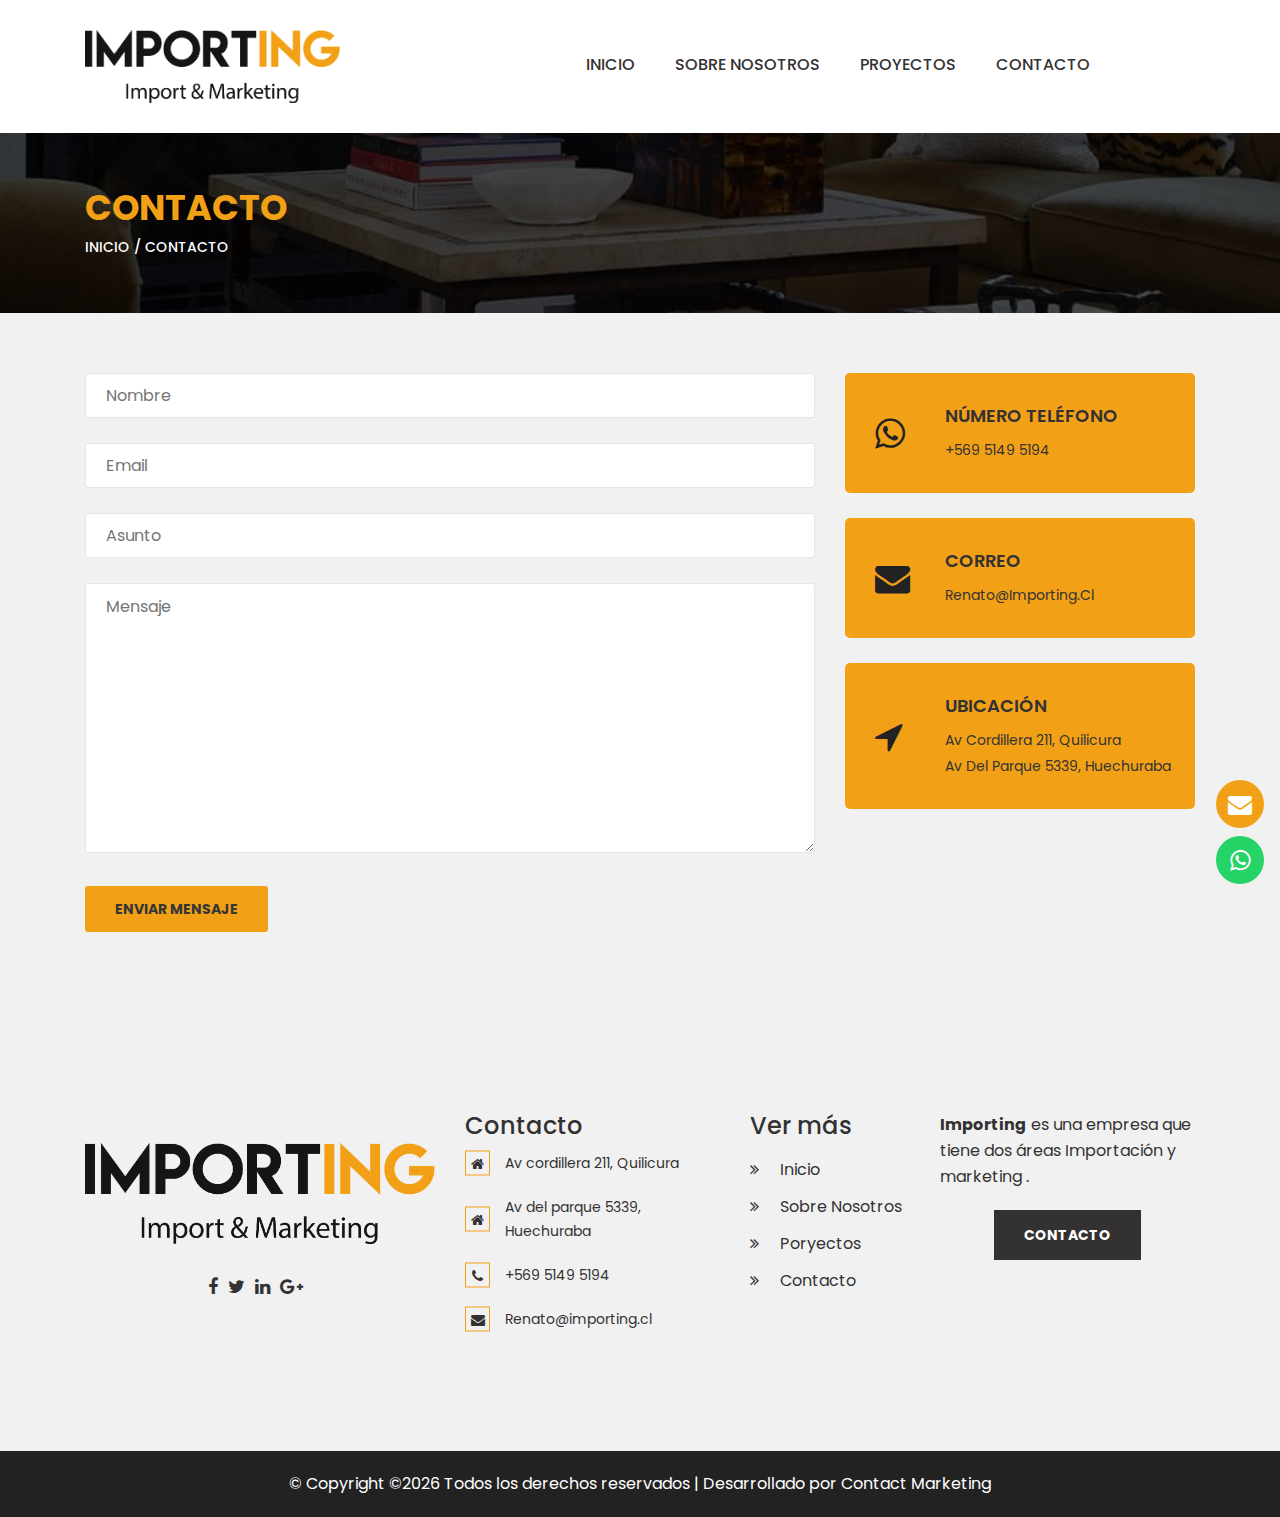
==== contacto.html @ aabc8b99 "Initial commit" ====
<!doctype html>
<html class="no-js" lang="">

<head>
    <meta charset="utf-8">
    <meta http-equiv="x-ua-compatible" content="ie=edge">
    <title>Importing - Import & Marketing</title>
    <meta name="description" content="">
    <meta name="viewport" content="width=device-width, initial-scale=1">
    <link rel="shortcut icon" type="image/png" href="assets/images/favicon.png">
    <!-- Place favicon.ico in the root directory -->
    <!-- all css here -->
    <!-- bootstrap v3.3.7 css -->
    <link rel="stylesheet" href="assets/css/bootstrap.min.css">
    <!-- animate css -->
    <link rel="stylesheet" href="assets/css/animate.css">
    <!-- owl.carousel.2.0.0-beta.2.4 css -->
    <link rel="stylesheet" href="assets/css/owl.carousel.css">
    <!-- font-awesome v4.6.3 css -->
    <link rel="stylesheet" href="assets/css/font-awesome.min.css">
    <!-- flaticon.css -->
    <link rel="stylesheet" href="assets/css/flaticon.css">
    <!-- magnific-popup.css -->
    <link rel="stylesheet" href="assets/css/magnific-popup.css">
    <!-- slicknav.min.css -->
    <link rel="stylesheet" href="assets/css/slicknav.min.css">
    <!-- slicknav.min.css -->
    <link rel="stylesheet" href="assets/css/slick.css">
    <!-- style css -->
    <link rel="stylesheet" href="assets/css/styles.css">
    <!-- responsive css -->
    <link rel="stylesheet" href="assets/css/responsive.css">
    <!-- modernizr css -->
    <script src="assets/js/vendor/modernizr-2.8.3.min.js"></script>
</head>

<body>
    <!--[if lt IE 8]>
            <p class="browserupgrade">You are using an <strong>outdated</strong> browser. Please <a href="http://browsehappy.com/">upgrade your browser</a> to improve your experience.</p>
        <![endif]-->
    <!-- header-area start -->
    <header class="header-area " id="sticky-header">
        <div class="container">
            <div class="row">
                <div class="col-lg-3 col-md-9 col-sm-8 col-6">
                    <div class="logo">
                        <a href="index.html"><img src="assets/images/logo.png" alt=""></a>
                    </div>
                </div>
                <div class="col-lg-8 d-none d-lg-block">
                    <div class="mainmenu">
                        <ul id="navigation">
                            <li><a href="index.html">Inicio</a></li>
                            <li><a href="sobre-nosotros.html">Sobre Nosotros</a></li>
                            <li><a href="proyectos.html">Proyectos</a></li>
                            <li><a href="contacto.html">Contacto</a></li>
                        </ul>
                    </div>
                </div>
                <div class="col-lg-1 col-md-2 col-sm-3 col-4">
                    <div class="search-wrapper">
                        <ul>
                            
                        </ul>
                    </div>
                </div>
                <div class="col-md-1 col-sm-1 col-2 d-lg-none d-sm-block">
                    <div class="responsive-menu-wrap floatright"></div>
                </div>
            </div>
        </div>
    </header>
    <!-- header-area end -->
    
<!-- breadcumb-area start -->
<div class="breadcumb-area black-opacity bg-img-6">
    <div class="container">
        <div class="row">
            <div class="col-12">
                <div class="breadcumb-wrap">
                    <h2>Contacto</h2>
                    <ul>
                        <li><a href="index.html">Inicio</a></li>
                        <li>/</li>
                        <li>Contacto</li>
                    </ul>
                </div>
            </div>
        </div>
    </div>
</div>
<!-- breadcumb-area end -->
<!-- contact-area start -->
<div class="contact-area ptb-120">
    <div class="container">
        <div class="row">
            <div class="col-lg-8 col-12">
                <div class="contact-form">
                    <div class="cf-msg"></div>
                    <form action="mail.php" method="post" id="cf">
                        <div class="row">
                            <div class="col-md-12 col-12">
                                <input type="text" placeholder="Nombre" id="fname" name="fname">
                            </div>
                            <div class="col-md-12 col-12">
                                <input type="text" placeholder="Email" id="email" name="email">
                            </div>
                            <div class="col-12">
                                <input type="text" placeholder="Asunto" id="subject" name="subject">
                            </div>
                            <div class="col-12">
                                <textarea class="contact-textarea" placeholder="Mensaje" id="msg" name="msg"></textarea>
                            </div>
                            <div class="col-12">
                                <button id="submit" class="cont-submit btn-contact btn-style" name="submit">Enviar Mensaje</button>
                            </div>
                        </div>
                    </form>
                </div>
            </div>
            <div class="col-lg-4 col-md-6 col-12">
                <div class="contact-wrap">
                    <ul>
                        <li>
                            <i class="fa fa-whatsapp"></i> Número Teléfono
                            <p>
                                <span> +569 5149 5194</span>
                            </p>
                        </li>
                        <li>
                            <i class="fa fa-envelope"></i> Correo
                            <p>
                                <span> Renato@importing.cl</span>
                            </p>
                        </li>
                        <li>
                            <i class="fa fa-location-arrow"></i> Ubicación
                            <p>
                                <span>
                                    Av cordillera 211, Quilicura 
                                </span> 
                                <span>
                                    Av del parque 5339, Huechuraba                             
                                </span> 
                            </p>
                        </li>
                    </ul>
                </div>
            </div>
        </div>
    </div>
</div>

    <!-- footer-area start -->
    <footer class="footer-area">
        <div class="btn-whatsapp">
            <a href="https://api.whatsapp.com/send?phone=+56951495194" target="_blank">
              <i class="fa fa-whatsapp" aria-hidden="true"></i>
            </a>
          </div>
          <div class="btn-email">
            <a href="mailto:Renato@importing.cl" target="_blank">
              <i class="fa fa-envelope" aria-hidden="true"></i>
            </a>
          </div>
        <div class="footer-top bg-1">
            <div class="container">
                <div class="row">
                    <div class="col-lg-4 col-sm-6 col-12" style="align-items: center; display: flex;">
                        <div class="footer-widget footer-logo">
                            <img src="assets/images/logo.png" alt="">
                            
                            <ul style="justify-content: center; display: flex;">
                                <li><a href="#"><i class="fa fa-facebook"></i></a></li>
                                <li><a href="#"><i class="fa fa-twitter"></i></a></li>
                                <li><a href="#"><i class="fa fa-linkedin"></i></a></li>
                                <li><a href="#"><i class="fa fa-google-plus"></i></a></li>
                            </ul>
                        </div>
                    </div>
                    <div class="col-lg-3 col-sm-6 col-12">
                        <div class="footer-widget footer-contact">
                            <h4>
                            Contacto
                            
                            </h4>
                            <ul>
                                <li><i class="fa fa-home"></i> Av cordillera 211, Quilicura </li>
                                <li><i class="fa fa-home"></i> Av del parque 5339, Huechuraba </li>

                                <li><i class="fa fa-phone"></i> +569 5149 5194</li>
                                <li><i class="fa fa-envelope"></i> Renato@importing.cl</li>
                            </ul>
                        </div>
                    </div>
                    <div class="col-lg-2 col-sm-6 col-12">
                        <div class="footer-widget footer-menu">
                            <h4>
                                Ver más
                            
                            </h4>
                            <ul>
                                <li><a href="#index.html">Inicio</a></li>
                                <li><a href="sobre-nosotros.html">Sobre Nosotros</a></li>
                                <li><a href="proyectos.html">Poryectos</a></li>
                                <li><a href="contacto.html">Contacto</a></li>
                            </ul>
                        </div>
                    </div>
                    <div class="col-lg-3 col-sm-6 col-12">
                        <div class="footer-widget newsletter">
                           
                            <p> <strong>Importing</strong>  es una empresa que tiene dos áreas Importación y marketing .</p>
                            <div style="justify-content: center; display: flex;">
                                <a href="contacto.html" class="readmore-btn">Contacto</a>
                            </div>
                        </div>
                    </div>
                </div>
            </div>
        </div>
        <div class="footer-bootem copyright">
            <div class="container">
                <div class="row">
                    <div class="col-12">
                        <p class="">&copy; <!-- Link back to Colorlib can't be removed. Template is licensed under CC BY 3.0. -->
                            Copyright &copy;<script>document.write(new Date().getFullYear());</script> Todos los derechos reservados | Desarrollado  por <a href="https://cmakerting.cl" target="_blank">Contact Marketing</a>
                            <!-- Link back to Colorlib can't be removed. Template is licensed under CC BY 3.0. --></p>
                    </div>
                </div>
            </div>
        </div>
    </footer>
    <!-- footer-area start -->
    <!-- jquery latest version -->
    <script src="assets/js/vendor/jquery-2.2.4.min.js"></script>
    <!-- popper.min.js -->
    <script src="assets/js/vendor/popper.min.js"></script>
    <!-- bootstrap js -->
    <script src="assets/js/bootstrap.min.js"></script>
    <!-- owl.carousel.2.0.0-beta.2.4 css -->
    <script src="assets/js/owl.carousel.min.js"></script>
    <!-- slick.min.js -->
    <script src="assets/js/slick.min.js"></script>
    <!-- plugins js -->
    <script src="assets/js/plugins.js"></script>
    <!-- main js -->
    <script src="assets/js/scripts.js"></script>
</body>

</html>
---- assets/css/flaticon.css ----
/*
  	Flaticon icon font: Flaticon
  	Creation date: 23/10/2017 08:34
  	*/

@font-face {
  font-family: "Flaticon";
  src: url("../fonts/Flaticon.eot");
  src: url("../fonts/Flaticon.eot?#iefix") format("embedded-opentype"),
       url("../fonts/Flaticon.woff") format("woff"),
       url("../fonts/Flaticon.ttf") format("truetype"),
       url("../fonts/Flaticon.svg#Flaticon") format("svg");
  font-weight: normal;
  font-style: normal;
}

@media screen and (-webkit-min-device-pixel-ratio:0) {
  @font-face {
    font-family: "Flaticon";
    src: url("./Flaticon.svg#Flaticon") format("svg");
  }
}

[class^="flaticon-"]:before, [class*=" flaticon-"]:before,
[class^="flaticon-"]:after, [class*=" flaticon-"]:after {
	font-family: Flaticon;
	font-size: 20px;
	font-style: normal;
	margin-left: 0px;
}

.flaticon-building-design-of-lines:before { content: "\f100"; }
.flaticon-home-1:before { content: "\f101"; }
.flaticon-house-4:before { content: "\f102"; }
.flaticon-home:before { content: "\f103"; }
.flaticon-insurance:before { content: "\f104"; }
.flaticon-house-3:before { content: "\f105"; }
.flaticon-house-2:before { content: "\f106"; }
.flaticon-house-1:before { content: "\f107"; }
.flaticon-cityscape-1:before { content: "\f108"; }
.flaticon-house:before { content: "\f109"; }
.flaticon-cityscape:before { content: "\f10a"; }
---- assets/css/styles.css ----
/*-----------------------------------------------------------------------------------

    Template Name:
    Template URI:
    Description: This is html5 template
    Author: Kaji Hasibur Rahman
    Author URI:
    Version: 1.0
-----------------------------------------------------------------------------------
    CSS INDEX
    ===================

    1. Theme Default CSS (body, link color, section etc)433
    2. header-area start
    3. slider-area start
    4. spacial-area start
    5. callto-action-area start
    6. about-area start
    7. project-area start
    8. team-area start
    9. testmonial-area start
    10. pricing-area start
    11. footer-area start
    12. home page two style here
    13. fanfact-area start
    14. blog-area start
    15. breadcumb-area start
    16. sidebar-area start
    17. blog-details-area start
    18. contact-area start
    19. 404-area start

-----------------------------------------------------------------------------------*/

/*========================================================================================================
                                        defolt-css here
 ========================================================================================================*/
@import url('https://fonts.googleapis.com/css?family=Poppins:400,400i,500,500i,600,700,800,900');
* {
    margin: 0;
    padding: 0;
    scroll-behavior: smooth;
}
body {
    font-family: 'Poppins', sans-serif;
    line-height: 26px;
    color: #333132;
    font-size: 16px;
}
.floatleft {
    float: left;
}
.floatright {
    float: right;
}
img {
    max-width: 100%;
    height: auto
}
.fix {
    overflow: hidden
}
p {
    margin: 0px;
}
h1,
h2,
h3,
h4,
h5,
h6 {
    margin-bottom: 10px;
    margin-top: 0px;
}
input:focus,
select:focus {
    outline: none;
}
input,
button {
    transition: all .3s;
    -webkit-transition: all .3s;
    -moz-transition: all .3s;
}
a {
    -webkit-transition: all 0.3s ease 0s;
    transition: all 0.3s ease 0s;
    -webkit-transition: all .3s;
    -moz-transition: all .3s;
    text-decoration: none;
    color: #333132;
}
a:hover {
    color: #f2a117;
}
a:active,
a:hover,
a:focus {
    outline: none;
    text-decoration: none;
}
button:focus {
    outline: none;
}
ul {
    list-style: outside none none;
    margin: 0;
    padding: 0;
}
:before,
:after {
    transition: all .3s;
    -webkit-transition: all .3s;
    -moz-transition: all .3s;
}
div {
    transition: all .3s;
    -webkit-transition: all .3s;
    -moz-transition: all .3s;
}
.black-opacity {
    position: relative;
    z-index: 9;
}
.black-opacity:before {
    position: absolute;
    left: 0;
    top: 0;
    width: 100%;
    height: 100%;
    background: #000;
    content: "";
    opacity: .7;
    -ms-filter: "progid:DXImageTransform.Microsoft.Alpha(Opacity=70)";
}
.bg-img-1 {
    background: url(../images/bg/1.jpg) no-repeat center center / cover
}
.bg-img-2 {
    background: url(../images/bg/2.jpg) no-repeat center center / cover
}
.bg-img-3 {
    background: url(../images/bg/3.jpg) no-repeat center center / cover
}
.bg-img-4 {
    background: url(../images/bg/4.jpg) no-repeat center center / cover
}
.bg-img-5 {
    background: url(../images/bg/5.jpg) no-repeat center center / cover
}
.bg-img-6 {
    background: url(../images/bg/6.jpg) no-repeat center center / cover
}
.pt-120 {
    padding-top: 60px;
}
.ptb-120 {
    padding: 60px 0;
}
.mb-40 {
    margin-bottom: 40px;
}
.bg-1 {
    background: #f1f1f1;
}
.bg-fff {
    background: #fff;
}
a#scrollUp {
    position: fixed;
    right: 10px;
    bottom: 20px;
    height: 45px;
    width: 45px;
    background: #222;
    text-align: center;
    line-height: 45px;
    color: #fff;
    font-size: 12px;
    border-radius: 5px;
}
a#scrollUp:hover {
    background: #f2a117;
}

/*--------header-area start---------*/
.logo {
    margin: 30px 0px;
}
.mainmenu {
    padding: 47px 0px;
}
.mainmenu ul,
.search-wrapper ul {
    display: -webkit-box;
    display: -ms-flexbox;
    display: flex;
    -webkit-box-pack: end;
        -ms-flex-pack: end;
            justify-content: flex-end;
}
.mainmenu ul li {
    margin-left: 20px;
    position: relative;
}
.mainmenu ul li:first-child {
    margin-left: 0px;
}
.mainmenu ul li a {
    display: block;
    text-transform: uppercase;
    padding: 5px 10px;
    font-weight: 500;
    color: #333132;
}
.mainmenu ul li.active>a,
.mainmenu ul li:hover>a {
    color: #f2a117;
}
.mainmenu ul li>ul {
    display: block;
    position: absolute;
    left: 0;
    top: 100%;
    width: 200px;
    background: #fff;
    padding: 20px;
    z-index: 999;
    visibility: hidden;
    opacity: 0;
    -ms-filter: "progid:DXImageTransform.Microsoft.Alpha(Opacity=0)";
    transition: all .3s;
    -webkit-transition: all .3s;
    -moz-transition: all .3s;
    box-shadow: 0px 2px 10px rgba(0, 0, 0, .1);
}
.mainmenu ul li:hover>ul {
    visibility: visible;
    opacity: 1;
    -ms-filter: "progid:DXImageTransform.Microsoft.Alpha(Opacity=100)";
}
.mainmenu ul li>ul li {
    margin-left: 0px;
    display: block;
}
.mainmenu ul li>ul li a {
    text-transform: capitalize;
}
.mainmenu ul li>ul li:hover a {
    background: transparent;
    color: #f2a117;
    padding-left: 20px;
}
.search-wrapper ul li {
    position: relative;
}
.search-wrapper ul li a {
    padding: 52px 0px;
    display: block;
}
.search-wrapper ul li>ul {
    position: absolute;
    right: 0;
    top: 120%;
    width: 300px;
    background: #fff;
    padding: 20px 10px;
    visibility: hidden;
    opacity: 0;
    -ms-filter: "progid:DXImageTransform.Microsoft.Alpha(Opacity=0)";
    transition: all .3s;
    -webkit-transition: all .3s;
    -moz-transition: all .3s;
    z-index: 999;
}
.search-wrapper ul li:hover>ul {
    opacity: 1;
    -ms-filter: "progid:DXImageTransform.Microsoft.Alpha(Opacity=100)";
    visibility: visible;
    top: 100%;
}
.search-wrapper ul li>ul li {
    display: block;
    padding: 0px;
}
.search-wrapper ul li>ul li form {
    position: relative;
}
.search-wrapper ul li>ul li input {
    width: 100%;
    height: 45px;
    border: 1px solid #e5e5e5;
    padding: 0px 45px 0px 15px;
}
.search-wrapper ul li>ul li button {
    position: absolute;
    right: 0;
    top: 0;
    width: 45px;
    height: 45px;
    background: #f2a117;
    color: #333132;
    border: none;
    cursor: pointer;
}
.search-wrapper ul li>ul li button:hover {
    background: #222;
    color: #fff;
}
/*--------header-area end---------*/

/*---------------------------- responsiv-area start --------------------------*/
.responsive-menu-wrap {
    position: relative;
}
.responsive-menu-wrap .slicknav_btn {
    background-color: transparent;
    border-radius: 0;
    display: block;
    float: right;
    margin: 0;
    padding: 0px 0px;
    text-decoration: none;
    text-shadow: none;
    vertical-align: middle;
}
.slicknav_menu .slicknav_icon {
    margin: 2px 8px;
}
.responsive-menu-wrap .slicknav_menu .slicknav_menutxt {
    display: none;
}
.responsive-menu-wrap .slicknav_menu {
    background: transparent none repeat scroll 0 0;
    font-size: 15px;
    padding: 57px 0;
    position: absolute;
    right: 0px;
    top: 0;
}
.responsive-menu-wrap .slicknav_menu .slicknav_icon-bar {
    border-radius: 0;
    box-shadow: none;
    -webkit-box-shadow: none;
    -moz-box-shadow: none;
    display: block;
    height: 2px;
    width: 25px;
    background: #333132;
}
.responsive-menu-wrap .slicknav_nav {
    background: #333132 none repeat scroll 0 0;
    border-radius: 0px;
    clear: both;
    color: #fff;
    font-size: 15px;
    margin: 0;
    padding: 5px 0;
    position: relative;
    top: 57px;
    width: 690px;
    z-index: 99;
    right: 0px;
    z-index: 999;
    position: relative;
}
.slicknav_nav a {
    color: #f1f1f1;
    text-decoration: none;
    text-transform: capitalize;
}
.slicknav_nav a i {
    display: none
}
.slicknav_nav a:hover {
    background: transparent none repeat scroll 0 0;
    border-radius: 0;
    text-shadow: 0px 3px 5px rgba(0, 0, 0, .5);
    color: #fff;
}
.responsive-menu-wrap .slicknav_nav .slicknav_row:hover {
    background: transparent;
}
.responsive-menu-wrap .slicknav_nav .slicknav_arrow {
    font-size: 10px;
    margin: 5px;
}
.sticky-menu {
    width: 100%;
    left: 0;
    top: 0px;
    position: fixed;
    z-index: 999;
    background: #fff;
    box-shadow: 0px 1px 2px rgba(0, 0, 0, .1);
    -webkit-transition: all 0.5s ease 0s;
    transition: all 0.5s ease 0s;
}
.sticky-menu .logo {
    margin: 15px 0px;
}
.sticky-menu .mainmenu {
    padding: 32px 0px;
}
.sticky-menu .search-wrapper ul li a {
    padding: 37px 0px;
}
.sticky-menu .responsive-menu-wrap .slicknav_menu {
    padding: 42px 0px;
}
.sticky-menu .responsive-menu-wrap .slicknav_nav {
    top: 42px;
}
/*-------- responsiv-area end ------------*/

/*--------slider-area start---------*/
.slider-items {
    position: relative;
}
.slider-items img {
    visibility: hidden;
}
.slider-items:before {
    position: absolute;
    left: 0;
    top: 0;
    width: 100%;
    height: 100%;
    background: #000;
    content: "";
    opacity: .5;
    -ms-filter: "progid:DXImageTransform.Microsoft.Alpha(Opacity=50)";
}
.slider-content {
    position: absolute;
    left: 0;
    top: 0;
    width: 100%;
    height: 100%;
    z-index: 9;
    display: -webkit-box;
    display: -ms-flexbox;
    display: flex;
    -webkit-box-orient: vertical;
    -webkit-box-direction: normal;
        -ms-flex-direction: column;
            flex-direction: column;
    -webkit-box-pack: center;
        -ms-flex-pack: center;
            justify-content: center;
}
.slider-content h2 {
    text-transform: uppercase;
    font-size: 80px;
    line-height: 100px;
    color: #fff;
    font-weight: 800;
}
.slider-content h2 span.color,
.slider-content p span {
    color: #f2a117;
}
.slider-content p {
    color: #fff;
    font-size: 24px;
    margin-bottom: 30px;
}
.slider-content a {
    font-size: 16px;
    color: #f2a117;
    font-weight: 500;
}
.slider-text {
    position: relative;
    padding-left: 50px;
}
.line {
    position: absolute;
    width: 610px;
    height: 410px;
    left: 0;
    top: -40px;
    z-index: -9;
}
.line:before,
.line:after,
.blog-wrap2:before,
.blog-wrap2:after {
    position: absolute;
    left: 0;
    top: 0;
    width: 0;
    height: 0;
    background: transparent;
    border: 2px solid transparent;
    content: "";
    z-index: -9;
}
.next-prev-style .owl-item.active .line:before,
.blog-wrap2:hover:before {
    -webkit-animation: animate 1s linear forwards;
            animation: animate 1s linear forwards;
}
@-webkit-keyframes animate {
    0% {
        width: 0;
        height: 0;
        border-top-color: #f2a117;
        border-right-color: transparent;
        border-bottom-color: transparent;
        border-left-color: transparent;
    }
    50% {
        width: 100%;
        height: 0;
        border-top-color: #f2a117;
        border-right-color: #f2a117;
        border-bottom-color: transparent;
        border-left-color: translate;
    }
    100% {
        width: 100%;
        height: 90%;
        border-top-color: #f2a117;
        border-right-color: #f2a117;
        border-bottom-color: transparent;
        border-left-color: translate;
    }
}
@keyframes animate {
    0% {
        width: 0;
        height: 0;
        border-top-color: #f2a117;
        border-right-color: transparent;
        border-bottom-color: transparent;
        border-left-color: transparent;
    }
    50% {
        width: 100%;
        height: 0;
        border-top-color: #f2a117;
        border-right-color: #f2a117;
        border-bottom-color: transparent;
        border-left-color: translate;
    }
    100% {
        width: 100%;
        height: 90%;
        border-top-color: #f2a117;
        border-right-color: #f2a117;
        border-bottom-color: transparent;
        border-left-color: translate;
    }
}
.next-prev-style .owl-item.active .line:after,
.blog-wrap2:hover:after {
    -webkit-animation: animate2 1s linear forwards;
            animation: animate2 1s linear forwards;
    -webkit-animation-delay: 1s;
            animation-delay: 1s;
}
@-webkit-keyframes animate2 {
    0% {
        width: 0;
        height: 0;
        border-top-color: translate;
        border-right-color: translate;
        border-bottom-color: translate;
        border-left-color: #f2a117;
    }
    50% {
        width: 0;
        height: 90%;
        border-top-color: translate;
        border-right-color: translate;
        border-bottom-color: #f2a117;
        border-left-color: #f2a117;
    }
    100% {
        width: 100%;
        height: 90%;
        border-top-color: translate;
        border-right-color: translate;
        border-bottom-color: #f2a117;
        border-left-color: #f2a117;
    }
}
@keyframes animate2 {
    0% {
        width: 0;
        height: 0;
        border-top-color: translate;
        border-right-color: translate;
        border-bottom-color: translate;
        border-left-color: #f2a117;
    }
    50% {
        width: 0;
        height: 90%;
        border-top-color: translate;
        border-right-color: translate;
        border-bottom-color: #f2a117;
        border-left-color: #f2a117;
    }
    100% {
        width: 100%;
        height: 90%;
        border-top-color: translate;
        border-right-color: translate;
        border-bottom-color: #f2a117;
        border-left-color: #f2a117;
    }
}
.next-prev-style .owl-nav div {
    position: absolute;
    left: 0;
    top: 50%;
    height: 60px;
    width: 60px;
    line-height: 60px;
    text-align: center;
    background: #333132;
    transform: translateY(-50%);
    -webkit-transform: translateY(-50%);
    -moz-transform: translateY(-50%);
    color: white;

}
.next-prev-style .owl-nav div:hover {
    background: #f2a117;
}
.next-prev-style .owl-nav div.owl-next {
    left: auto;
    right: 0;
}
/*--------slider-area end---------*/

/*--------about-area start---------*/
.about-wrap {
    position: relative;
    padding: 60px 0px 60px 30px;
    border-top: 2px solid #333132;
    border-left: 2px solid #333132;
}
.about-wrap:before {
    position: absolute;
    left: 0;
    bottom: 0;
    width: 100%;
    height: 2px;
    content: "";
    background: #333132;
}
.about-wrap:after {
    position: absolute;
    right: -100px;
    top: -2px;
    width: 100px;
    height: 60px;
    border-top: 2px solid #333132;
    border-right: 2px solid #333132;
    content: "";
}
.about-wrap h2 {
    font-size: 30px;
    font-weight: 700;
    text-transform: uppercase;
    margin-bottom: 5px;
}
.about-wrap h3 {
    font-weight: 500;
    font-size: 24px;
    margin-bottom: 25px;
}
.about-wrap p {
    margin-bottom: 30px;
}
.about-content {
    background: #fff;
    box-shadow: 0px 2px 10px rgba(0, 0, 0, .2);
    padding: 30px 0px;
    text-align: center;
}
.about-content h4 {
    font-size: 24px;
    font-weight: 400;
    margin-bottom: 5px;
}
.about-content p {
    font-size: 13px;
    margin-bottom: 0px;
    line-height: 20px;
}
.about-img {
    position: relative;
    margin-top: 100px;
}
.about-img:before {
    position: absolute;
    left: -15px;
    bottom: -15px;
    height: 95%;
    width: 98%;
    background: #333132;
    content: "";
    z-index: -9;
}
/*--------about-area end---------*/

/*--------servic-area start---------*/
.section-title {
    margin-bottom: 40px;
}
.section-title h2 {
    font-size: 30px;
    font-weight: 700;
    text-transform: uppercase;
    margin-bottom: 5px;
}
.section-title h3 {
    font-weight: 500;
    font-size: 20px;
    margin-bottom: 0px;
}
.spacial-img {
    position: relative;
}
.spacial-wrap {
    padding: 60px 0px 30px;
}
.spacial-item {
    box-shadow: 0px 2px 10px rgba(0, 0, 0, .2);
    text-align: center;
    padding: 49px 0px;
    margin-bottom: 30px;
}
.spacial-item:hover {
    background: #f2a117;
}
.spacial-item span {
    display: block;
    margin-bottom: 10px;
}
.spacial-item span:before {
    font-size: 35px;
}
.spacial-item h4 {
    text-transform: uppercase;
    font-size: 16px;
    font-weight: 400;
    margin-bottom: 0px;
}
/*--------servic-area end---------*/

/*--------project-area start---------*/
.project-area {
    padding: 120px 0px 90px;
}
.project-menu button {
    border: 1px solid #f2a117;
    padding: 7px 20px;
    background: transparent;
    text-transform: uppercase;
    font-size: 14px;
    cursor: pointer;
}
.project-menu button.active {
    background: #f2a117;
}
.project-wrap {
    position: relative;
    margin-bottom: 30px;
}
.project-wrap img {
    width: 100%;
}
.project-wrap:before {
    position: absolute;
    left: 0;
    top: 0;
    width: 100%;
    height: 100%;
    background: #f2a117;
    opacity: .55;
    -ms-filter: "progid:DXImageTransform.Microsoft.Alpha(Opacity=55)";
    content: "";
    transition: all .3s;
    -webkit-transition: all .3s;
    -moz-transition: all .3s;
    -webkit-transform: scaleY(0);
    transform: scaleY(0);
    -webkit-transform-origin: 0 0;
    transform-origin: 0 0;
    -webkit-transition-property: transform;
    -webkit-transition-property: -webkit-transform;
    transition-property: -webkit-transform;
    transition-property: transform;
    transition-property: transform, -webkit-transform;
    -webkit-transition-duration: 0.5s;
    transition-duration: 0.5s;
    -webkit-transition-timing-function: ease-out;
    transition-timing-function: ease-out;
}
.project-wrap:hover:before {
    -webkit-transform: scaleY(1);
    transform: scaleY(1);
    -webkit-transition-timing-function: cubic-bezier(0.52, 1.64, 0.37, 0.66);
    transition-timing-function: cubic-bezier(0.52, 1.64, 0.37, 0.66);
}
.project-content {
    position: absolute;
    left: 0;
    top: 0;
    width: 100%;
    height: 100%;
    display: -webkit-box;
    display: -ms-flexbox;
    display: flex;
    visibility: hidden;
    -webkit-box-orient: vertical;
    -webkit-box-direction: normal;
        -ms-flex-direction: column;
            flex-direction: column;
    -webkit-box-pack: center;
        -ms-flex-pack: center;
            justify-content: center;
    text-align: center;
    transition: all .3s;
    -webkit-transition: all .3s;
    -moz-transition: all .3s;
    -webkit-transform: scaleY(0);
    transform: scaleY(0);
    -webkit-transform-origin: bottom;
    transform-origin: bottom;
    -webkit-transition-property: transform;
    -webkit-transition-property: -webkit-transform;
    transition-property: -webkit-transform;
    transition-property: transform;
    transition-property: transform, -webkit-transform;
    -webkit-transition-duration: 0.5s;
    transition-duration: 0.5s;
    -webkit-transition-timing-function: ease-out;
    transition-timing-function: ease-out;
}
.project-wrap:hover .project-content {
    -webkit-transform: scaleY(1);
    transform: scaleY(1);
    visibility: visible;
    -webkit-transition-timing-function: cubic-bezier(0.52, 1.64, 0.37, 0.66);
    transition-timing-function: cubic-bezier(0.52, 1.64, 0.37, 0.66);
}
.project-content a {
    font-size: 30px;
    display: inline-block;
    margin-bottom: 15px;
}
.project-content a:hover {
    color: #fff;
}
.project-content h3 {
    font-size: 18px;
    text-transform: capitalize;
    margin-bottom: 0px;
}
/*--------project-area end---------*/

/*--------service-area start---------*/
.service-area {
    padding: 120px 0px 90px;
}
.service-wrap {
    margin-bottom: 30px;
}
.service-img {
    position: relative;
    overflow: hidden;
}
.service-img img {
    width: 100%;
    -webkit-transform: scale(1);
    transform: scale(1);
    -webkit-transition: all .3s;
    transition: all .3s;
}
.service-wrap:hover .service-img img {
    -webkit-transform: scale(1.1);
    transform: scale(1.1);
}
.service-img:before {
    position: absolute;
    left: 0;
    top: 0;
    width: 100%;
    height: 100%;
    background: rgba(0, 0, 0, .5);
    content: "";
    border: 25px solid rgba(0, 0, 0, .2);
    opacity: 0;
    -ms-filter: "progid:DXImageTransform.Microsoft.Alpha(Opacity=0)";
    z-index: 9;
}
.service-wrap:hover .service-img:before {
    opacity: 1;
    -ms-filter: "progid:DXImageTransform.Microsoft.Alpha(Opacity=100)";
}
.service-content {
    padding: 30px 10px;
    background: #fff;
}
.service-content h4 {
    margin-bottom: 20px;
    text-transform: uppercase;
    font-weight: 700;
    font-size: 18px;
}
.service-content p {
    margin-bottom: 25px;
}
.service-content a {
    height: 35px;
    width: 110px;
    font-size: 14px;
    text-transform: uppercase;
    font-weight: 500;
    text-align: center;
    display: inline-block;
    background: #333132;
    line-height: 35px;
    color: #fff;

}
.service-content a:hover {
    background: #f2a117;
    color: #333132;

}
/*--------service-area end---------*/

/*--------fanfact-area start---------*/
.fanfact-area {
    padding: 80px 0px;
}
.funfact-wrap {
    text-align: center;
}
.funfact-wrap h2 {
    color: #f2a117;
    font-size: 72px;
    margin: 0px auto 20px;
    line-height: 51px;
    font-weight: 300;
    width: 100px;
}
.funfact-wrap p {
    text-transform: uppercase;
    font-size: 30px;
    color: #fff;
}
/*--------fanfact-area end---------*/

/*--------team-area start---------*/
.team-area {
    padding: 120px 0px 90px;
}
.team-wrap {
    margin-bottom: 30px;
    position: relative;
    overflow: hidden;
    z-index: 9;
}
.team-wrap:before {
    position: absolute;
    left: 0;
    top: 0;
    width: 100%;
    height: 100%;
    background: #f2a117;
    content: "";
    opacity: 0;
    -ms-filter: "progid:DXImageTransform.Microsoft.Alpha(Opacity=0)";
}
.team-wrap:hover:before {
    opacity: .75;
    -ms-filter: "progid:DXImageTransform.Microsoft.Alpha(Opacity=75)";
}
.team-content {
    position: absolute;
    left: 0;
    bottom: -108px;
    width: 100%;
    background: #fff;
    padding: 20px 0px 50px;
    text-align: center;
}
.team-wrap:hover .team-content {
    bottom: 0px;
    background: transparent;
}
.team-content h4 {
    font-weight: 700;
    font-size: 24px;
    text-transform: uppercase;
    margin-bottom: 0px;
}
.team-content p {
    margin-bottom: 20px;
}
.team-content ul li {
    display: inline-block;
    margin: 0px 2px;
}
.team-content ul li a {
    display: block;
    height: 35px;
    width: 35px;
    background: #fff;
    text-align: center;
    line-height: 35px;
    border-radius: 50%;
    font-size: 16px;
}
.team-content ul li:hover a {
    background: #323131;
    color: #fff;
}
/*--------team-area end---------*/

/*--------testmonial-area start---------*/
.section-title2 h2,
.section-title2 h3 {
    color: #fff;
}
.test-wrap {
    padding: 60px 0px 0px;
    outline: none;
}
.test-wrap i {
    color: #f2a117;
    font-size: 36px;
    margin-bottom: 25px;
    margin-left: 1px;
}
.test-wrap p {
    color: #fff;
    margin-bottom: 35px;
}
.test-wrap h4 {
    font-size: 18px;
    font-weight: 500;
    margin-bottom: 0px;
    color: #fff;
}
.test-wrap span {
    display: block;
    font-size: 14px;
    color: #f2a117;
}
.test-img-active {
    padding: 60px 30px 0px 0px;
    position: relative;
    z-index: 9;
}
.test-img-active:before {
    position: absolute;
    right: 0;
    top: 0;
    width: 85%;
    height: 95%;
    border: 3px solid #f2a117;
    content: "";
    z-index: -9;
}
.test-img {
    position: relative;
    padding-left: 30px;
    outline: none;
}
.test-img img {
    width: 100%;
}
.test-img ul {
    position: absolute;
    left: 30px;
    bottom: 0;
    width: 100%;
    padding: 15px 0;
    text-align: center;
    background: rgba(0, 0, 0, .7);
}
.test-img ul li {
    display: inline-block;
    font-size: 18px;
    font-weight: 500;
    color: #fff;
}
.test-img ul li i {
    font-size: 14px;
    color: #fcb837;
}
.test-images {
    height: 110px;
    width: 110px;
    border-radius: 50%;
    border: 3px solid #f2a117;
    left: 0px;
    bottom: 80px;
    position: absolute;
    overflow: hidden;
}
ul.slick-dots {
    position: absolute;
    bottom: -50px;
}
.slick-dots li {
    display: inline-block;
    margin-right: 5px;
}
.slick-dots li button {
    height: 15px;
    width: 15px;
    font-size: 0px;
    border-radius: 50%;
    background: #bcb8b8;
    cursor: pointer;
    border: none;
}
.slick-dots li.slick-active button {
    background: #f2a117;
}
/*--------testmonial-area end---------*/

/*--------blog-area start---------*/
.blog-area {
    padding: 120px 0px 90px;
}
.blog-wrap {
    margin-bottom: 30px;
}
.blog-img {
    position: relative;
    margin-bottom: 20px;
    overflow: hidden;
}
.blog-img img {
    width: 100%;
    transform: scale(1.1);
    -webkit-transform: scale(1.1);
    -moz-transform: scale(1.1);
    transition: all .3s;
    -webkit-transition: all .3s;
    -moz-transition: all .3s;
}
.blog-wrap:hover .blog-img img {
    transform: scale(1);
    -webkit-transform: scale(1);
    -moz-transform: scale(1);
}
.blog-img:before {
    position: absolute;
    left: 0;
    top: 0;
    width: 100%;
    height: 100%;
    background: rgba(0, 0, 0, .5);
    border: 30px solid rgba(0, 0, 0, .3);
    content: "";
    z-index: 9;
    opacity: 0;
    -ms-filter: "progid:DXImageTransform.Microsoft.Alpha(Opacity=0)";
}
.blog-wrap:hover .blog-img:before {
    opacity: 1;
    -ms-filter: "progid:DXImageTransform.Microsoft.Alpha(Opacity=100)";
}
.blog-content ul li {
    display: inline-block;
    font-size: 12px;
    text-transform: uppercase;
}
.blog-content h4 {
    text-transform: uppercase;
    line-height: 28px;
    font-size: 18px;
    font-weight: 700;
    border-bottom: 1px solid #f2a117;
    padding-bottom: 10px;
    margin: 10px 0px 20px;
}
.blog-content p {
    color: #333132;
}
/*--------blog-area end---------*/

/*--------brand-area start---------*/
.brand-area {
    padding: 100px 0px;
}
/*--------brand-area end---------*/
#googleMap {
    width: 100%;
    height: 450px;
    background: #f2a117;
}
/*--------footer-area start---------*/
.footer-top {
    padding: 120px 0px 90px;
}
.footer-widget {
    margin-bottom: 30px;
}
.footer-logo img {
    margin-bottom: 30px;
}
.footer-logo p {
    margin-bottom: 20px;
}
.footer-logo h4 {
    font-size: 16px;
    text-transform: uppercase;
    margin-bottom: 5px;
}
.footer-logo span {
    display: block;
    margin-bottom: 20px;
}
.footer-logo ul li {
    display: inline-block;
    margin-right: 10px;
    font-size: 18px;
}
.footer-widget h4.widget-title {
    font-size: 18px;
    text-transform: uppercase;
    padding-left: 30px;
    margin: 30px 0px 50px;
    font-weight: 600;
    position: relative;
}
.footer-widget h4.widget-title:before {
    position: absolute;
    left: 0;
    top: 5px;
    width: 5px;
    height: 12px;
    background: #f2a117;
    content: "";
}
.footer-contact ul li {
    margin-bottom: 20px;
    position: relative;
    padding-left: 40px;
    line-height: 24px;
    font-size: 14px;
}
.footer-contact ul li i {
    height: 25px;
    width: 25px;
    font-size: 14px;
    border: 1px solid #f2a117;
    text-align: center;
    line-height: 24px;
    position: absolute;
    left: 0;
    top: 50%;
    transform: translateY(-50%);
    -webkit-transform: translateY(-50%);
    -moz-transform: translateY(-50%);
}
.footer-contact ul li:last-child {
    margin-bottom: 0px;
}
.footer-menu ul li {
    line-height: 37px;
    padding-left: 30px;
    position: relative;
}
.footer-menu ul li:before {
    position: absolute;
    left: 0;
    top: 0;
    content: "\f101";
    font-family: fontawesome;
}
.footer-menu ul li:hover:before {
    left: 5px;
    color: #f2a117;
}
.newsletter p {
    margin-bottom: 20px;
}
.newsletter input {
    width: 100%;
    height: 40px;
    border: 1px solid #e5e5e5;
    padding-left: 15px;
    background: transparent;
    margin-bottom: 10px;
}
.newsletter button {
    width: 115px;
    height: 40px;
    line-height: 40px;
    text-align: center;
    text-transform: uppercase;
    font-size: 14px;
    border: none;
    background: #f2a117;
    cursor: pointer;
    border-radius: 3px;
}
.newsletter button:hover {
    background: #323131;
    color: #fff;
}
.footer-bootem {
    padding: 20px 0px;
    background: #f2a117;
    text-align: center;
}
/*--------footer-area end---------*/

/*=======================================
        home two style here
=======================================*/
.slider-area2 .slider-text {
    padding-left: 0;
}
.slider-area2 .line {
    height: 360px;
    left: 160px;
}
/*about*/
.about-area2 .about-wrap:after {
    left: 0;
    width: 0;
    height: 140px;
}
a.readmore-btn {
    display: inline-block;
    padding: 12px 30px;
    text-transform: uppercase;
    font-size: 14px;
    background: #333132;
    font-weight: 700;
    color: #fff;

}
a.readmore-btn:hover {
    background: #f2a117;
    color: #fff;
}
.about-area2 .about-wrap {
    padding: 80px 0px 80px 30px;
    border-top: 2px solid #333132;
    border-left: none;
    border-right: 2px solid #333132;
}
.about-area2 .about-img2 {
    position: relative;
    padding-bottom: 70px;
}
.about-area2 .about-images {
    position: absolute;
    right: 0;
    bottom: 0;
    border-left: 3px solid #333132;
    border-top: 3px solid #333132;
}
.about-area2 .about-images a {
    position: absolute;
    height: 55px;
    width: 55px;
    background: #fff;
    line-height: 55px;
    text-align: center;
    display: block;
    left: 50%;
    border: 2px solid #333132;
    top: 50%;
    border-radius: 50%;
    -webkit-transform: translate(-50%, -50%);
            transform: translate(-50%, -50%);
}
/*about*/

/*---------quote-area start---------*/
.quote-area {
    padding: 50px 0px;
    background: #333132;
}
.quote-wrap h2 {
    font-size: 24px;
    margin-bottom: 20px;
    text-transform: uppercase;
    font-weight: 600;
    color: #fff;

}
.quote-wrap a {
    display: inline-block;
    padding: 10px 25px;
    background: #f1f1f1;
    color: #333132;
    text-transform: uppercase;
    font-weight: 500;
}
.quote-wrap a:hover {
    background: #f2a117;
    color: #222;
}
/*---------quote-area end---------*/

/*---------interior-area start---------*/
.interior-area {
    background: #f2a117;
    position: relative;
    padding: 130px 0px;
    overflow: hidden;
}
.interior-img {
    position: absolute;
    right: 0;
    width: 50%;
    top: 0;
    height: 100%;
    background: url(../images/bg/3.jpg) no-repeat center center / cover;
}
.interior-img img {
    visibility: hidden;
}
.interior-wrap {
    padding-right: 30px;
}
.interior-wrap span {
    display: block;
    margin-bottom: 15px;
}
.interior-wrap span:before {
    font-size: 60px;
}
.interior-wrap h2 {
    text-transform: uppercase;
    font-size: 30px;
    font-weight: 700;
    margin-bottom: 15px;
}
/*---------interior-area end---------*/
.brand-area2 {
    background: #fff;
}
/*------testimonial------*/
.test-img2 {
    width: 110px;
    height: 110px;
    border-radius: 50%;
    border: 3px solid #333132;
    margin: 0px auto 30px;
    overflow: hidden;
}
.test-wrap2 i {
    font-size: 36px;
    color: #333132;
    margin-bottom: 20px;
    display: block;
}
.test-wrap2 p {
    margin-bottom: 50px;
}
.test-wrap2 h4 {
    font-size: 18px;
    font-weight: 600;
    text-transform: uppercase;
    margin-bottom: 0px;
}
.test-wrap2 span {
    display: block;
    font-style: italic;
    font-size: 14px;
}
.test-active {
    padding-bottom: 50px;
}
.test-active .owl-nav div {
    position: absolute;
    left: -100px;
    top: 50%;
    transform: translateY(-50%);
    -webkit-transform: translateY(-50%);
    -moz-transform: translateY(-50%);
    font-size: 20px;
}
.test-active .owl-nav div:hover {
    color: #f2a117;
}
.test-active .owl-nav div.owl-next {
    left: auto;
    right: -100px;
}
.test-active .owl-dots {
    position: absolute;
    left: 0;
    bottom: 0;
    right: 0;
    text-align: center;
}
.test-active .owl-dot {
    display: inline-block;
    margin: 0px 2px;
    height: 15px;
    width: 15px;
    background: #323131;
    border-radius: 50%;
}
.test-active .owl-dot.active {
    background: #f2a117;
}
/*------testimonial------*/

/*-------blog-------*/
.blog-wrap2 {
    position: relative;
    margin-bottom: 30px;
    z-index: 9;
}
.blog-content2 {
    position: absolute;
    left: 0;
    top: 0px;
    width: 100%;
    height: 100%;
    display: -webkit-box;
    display: -ms-flexbox;
    display: flex;
    -webkit-box-orient: vertical;
    -webkit-box-direction: normal;
        -ms-flex-direction: column;
            flex-direction: column;
    -webkit-box-pack: center;
        -ms-flex-pack: center;
            justify-content: center;
    padding: 0px 20px;
    background: rgba(0, 0, 0, .95);
    visibility: hidden;
    opacity: 0;
    -ms-filter: "progid:DXImageTransform.Microsoft.Alpha(Opacity=0)";
}
.blog-wrap2:hover .blog-content2 {
    visibility: visible;
    opacity: 1;
    -ms-filter: "progid:DXImageTransform.Microsoft.Alpha(Opacity=100)";
}
.blog-content2 span {
    display: block;
    color: #777;
    margin-bottom: 5px;
    font-style: italic;
    margin-top: -30px;
    transition: all .3s;
    -webkit-transition: all .3s;
    -moz-transition: all .3s;
}
.blog-wrap2:hover .blog-content2 span {
    margin-top: 0px;
}
.blog-content2 h4 {
    text-transform: uppercase;
    font-size: 18px;
    font-weight: 600;
    line-height: 28px;
    margin-bottom: 15px;
    margin-left: 20px;
    transition: all .3s;
    -webkit-transition: all .3s;
    -moz-transition: all .3s;
}
.blog-wrap2:hover .blog-content2 h4 {
    margin-left: 0px;
}
.blog-content2 h4 a {
    color: #fff;
}
.blog-content2 h4 a:hover {
    color: #f2a117;
}
.blog-content2 p {
    margin-bottom: 20px;
    color: #f1f1f1;
    font-size: 15px;
    transition: all .3s;
    -webkit-transition: all .3s;
    -moz-transition: all .3s;
}
.blog-content2 a.readmore {
    text-decoration: underline;
    color: #f2a117;
    display: inline-block;
    transition: all .3s;
    -webkit-transition: all .3s;
    -moz-transition: all .3s;
}
.blog-wrap2:before,
.blog-wrap2:after {
    position: absolute;
    left: 0;
    top: 0;
    width: 0;
    height: 0;
    background: transparent;
    border: 3px solid transparent;
    content: "";
    z-index: 9;
}
.blog-wrap2:hover:before {
    -webkit-animation: animate3 .6s linear forwards;
            animation: animate3 .6s linear forwards;
}
@-webkit-keyframes animate3 {
    0% {
        width: 0;
        height: 0;
        border-top-color: #f2a117;
        border-right-color: transparent;
        border-bottom-color: transparent;
        border-left-color: transparent;
    }
    50% {
        width: 100%;
        height: 0;
        border-top-color: #f2a117;
        border-right-color: #f2a117;
        border-bottom-color: transparent;
        border-left-color: translate;
    }
    100% {
        width: 100%;
        height: 100%;
        border-top-color: #f2a117;
        border-right-color: #f2a117;
        border-bottom-color: transparent;
        border-left-color: translate;
    }
}
@keyframes animate3 {
    0% {
        width: 0;
        height: 0;
        border-top-color: #f2a117;
        border-right-color: transparent;
        border-bottom-color: transparent;
        border-left-color: transparent;
    }
    50% {
        width: 100%;
        height: 0;
        border-top-color: #f2a117;
        border-right-color: #f2a117;
        border-bottom-color: transparent;
        border-left-color: translate;
    }
    100% {
        width: 100%;
        height: 100%;
        border-top-color: #f2a117;
        border-right-color: #f2a117;
        border-bottom-color: transparent;
        border-left-color: translate;
    }
}
.blog-wrap2:hover:after {
    -webkit-animation: animate4 .6s linear forwards;
            animation: animate4 .6s linear forwards;
    -webkit-animation-delay: .6s;
            animation-delay: .6s;
}
@-webkit-keyframes animate4 {
    0% {
        width: 0;
        height: 0;
        border-top-color: translate;
        border-right-color: translate;
        border-left-color: translate;
        border-bottom-color: #f2a117;
    }
    50% {
        width: 0;
        height: 100%;
        border-top-color: translate;
        border-right-color: translate;
        border-left-color: #f2a117;
        border-bottom-color: #f2a117;
    }
    100% {
        width: 100%;
        height: 100%;
        border-top-color: translate;
        border-right-color: translate;
        border-left-color: #f2a117;
        border-bottom-color: #f2a117;
    }
}
@keyframes animate4 {
    0% {
        width: 0;
        height: 0;
        border-top-color: translate;
        border-right-color: translate;
        border-left-color: translate;
        border-bottom-color: #f2a117;
    }
    50% {
        width: 0;
        height: 100%;
        border-top-color: translate;
        border-right-color: translate;
        border-left-color: #f2a117;
        border-bottom-color: #f2a117;
    }
    100% {
        width: 100%;
        height: 100%;
        border-top-color: translate;
        border-right-color: translate;
        border-left-color: #f2a117;
        border-bottom-color: #f2a117;
    }
}
/*-------blog-------*/

/*=======================================
        home Three style here
=======================================*/
.slider-area3 .slider-text {
    text-align: right;
    padding-left: 0px;
    padding-right: 50px;
}
.slider-area3 .line {
    left: auto;
    right: 0;
}
/*about-area*/
.about-wrap3 {
    background: #fff;
    padding: 60px 70px;
}
.about-active .slick-list.draggable {
    box-shadow: 0px 2px 10px rgba(0, 0, 0, .2);
}
.about-wrap3 h2 {
    text-transform: uppercase;
    font-weight: 700;
    font-size: 30px;
}
.about-wrap3 h3 {
    font-size: 24px;
    font-weight: 500;
    margin-bottom: 20px;
}
.about-wrap3 p {
    margin-bottom: 25px;
}
.about-active {
    margin-right: -80px;
    position: relative;
    z-index: 9;
    margin-top: 32px;
}
.about-img-active i.slick-arrow {
    position: absolute;
    right: 0;
    bottom: 0;
    height: 40px;
    width: 40px;
    background: #fff;
    line-height: 40px;
    text-align: center;
    cursor: pointer;
}
.about-img-active i.slick-arrow:hover {
    background: #f2a117;
}
.about-img-active i.slick-arrow.fa-chevron-left {
    right: 40px;
    z-index: 9;
}
.about-wrap-2 {
    padding: 86px 0px;
}
.about-img-active {
    box-shadow: 0px 2px 8px rgba(0, 0, 0, .1);
}
/*about-area*/

/*skill-area*/
.skill-wrap {
    padding: 10px 0px;
}
.skill-wrap h2 {
    margin-bottom: 30px;
    font-size: 30px;
    font-weight: 700;
    text-transform: uppercase;
}
.skill-wrap p {
    text-transform: uppercase;
    margin-bottom: 5px;
}
.progress-wrap {
    overflow: hidden;
    padding-bottom: 35px;
}
.skill-wrap .progress {
    height: 10px;
    overflow: visible;
    background: #323131;
    border-radius: 5px;
}
.skill-wrap .progress-bar {
    position: relative;
    border-radius: 5px;
    background: #f2a117;
}
.skill-wrap .progress-bar:before {
    position: absolute;
    right: -2px;
    top: -5px;
    width: 20px;
    height: 20px;
    background: #f2a117;
    content: "";
    z-index: 9;
    border: 2px solid #323131;
    border-radius: 50%;
}
.skill-wrap .progress-bar span {
    position: absolute;
    right: 0;
    font-weight: 700;
    color: #323131;
    top: -32px;
    font-size: 14px;
}
.skill-img {
    position: relative;
}
.skill-img img {
    visibility: hidden;
}
.skill-img:before {
    position: absolute;
    left: 0;
    top: 0;
    width: 100%;
    height: 100%;
    background: rgba(0, 0, 0, .3);
    content: "";
    border: 50px solid rgba(0, 0, 0, .1);
}
/*skill-area*/

/*newsletter-area*/
.newsletter-area {
    padding: 100px 0px;
}
.newsletter-area.black-opacity:before {
    background: #f2a117;
    opacity: .8;
    -ms-filter: "progid:DXImageTransform.Microsoft.Alpha(Opacity=80)";
}
.newsletter-wrap form {
    position: relative;
}
.newsletter-wrap input {
    padding: 0px 165px 0px 20px;
    height: 65px;
    width: 100%;
    background: #fff;
    border: none;
    border-radius: 25px;
}
.newsletter-wrap button {
    position: absolute;
    right: 0;
    top: 0;
    width: 165px;
    height: 65px;
    line-height: 65px;
    cursor: pointer;
    background: #323131;
    border: none;
    color: #fff;
    text-align: center;
    text-transform: uppercase;
    border-top-right-radius: 25px;
    border-bottom-right-radius: 25px;
}
.newsletter-wrap button:hover {
    background: #f2a117;
    color: #323131;
}
/*newsletter-area*/
/*=======================================
        home Three style here
=======================================*/

/*=======================================
        about page style here
=======================================*/
/*--------breadcumb-area start--------*/
.breadcumb-area {
    height: 180px;
    display: -webkit-box;
    display: -ms-flexbox;
    display: flex;
    -webkit-box-orient: vertical;
    -webkit-box-direction: normal;
        -ms-flex-direction: column;
            flex-direction: column;
    -webkit-box-pack: center;
        -ms-flex-pack: center;
            justify-content: center;
}
.breadcumb-wrap h2 {
    text-transform: uppercase;
    font-size: 35px;
    font-weight: 700;
    color: #f2a117;
    margin-bottom: 5px;
}
.breadcumb-wrap ul li {
    display: inline-block;
    text-transform: uppercase;
    color: #fff;
    font-weight: 500;
    font-size: 14px;
}
.breadcumb-wrap ul li a {
    color: #fff;
}
.breadcumb-wrap ul li a:hover {
    color: #f2a117;
}
/*--------breadcumb-area end--------*/
/*about*/
.about-page-wrap h2 {
    text-transform: uppercase;
    font-size: 36px;
    font-weight: 600;
    margin-bottom: 20px;
}
.about-page-wrap p {
    margin: 25px 0px;
}
.about-page-wrap ul {
    position: relative;
}
.about-page-wrap ul:before {
    position: absolute;
    left: 0;
    top: 0;
    width: 5px;
    height: 100%;
    background: #393939;
    content: "";
}
.about-page-wrap ul:hover:before {
    background: #f2a117;
}
.about-page-wrap ul li a {
    display: block;
    line-height: 28px;
    font-size: 16px;
    padding-left: 40px;
    position: relative;
}
.about-page-wrap ul li a:before {
    position: absolute;
    left: 5px;
    top: 50%;
    transform: translateY(-50%);
    -webkit-transform: translateY(-50%);
    -moz-transform: translateY(-50%);
    border-style: solid;
    border-width: 8px;
    border-color: transparent transparent transparent #f2a117;
    content: "";
    opacity: 0;
    -ms-filter: "progid:DXImageTransform.Microsoft.Alpha(Opacity=0)";
}
.about-page-wrap ul li:hover a:before {
    opacity: 1;
    -ms-filter: "progid:DXImageTransform.Microsoft.Alpha(Opacity=100)";
}
.about-sidebar h3 {
    text-transform: uppercase;
    font-size: 24px;
    margin-top: 20px;
    font-weight: 500;
    padding-bottom: 15px;
    border-bottom: 1px solid #393939;
}
.about-sidebar ul {
    margin-bottom: 60px;
}
.about-sidebar ul li {
    padding-bottom: 13px;
    margin-bottom: 13px;
    border-bottom: 1px solid #393939;
}
.about-sidebar ul li:last-child {
    border-bottom: none;
}
.about-sidebar-img {
    position: relative;
}
.about-sidebar-img img {
    width: 100%;
}
.about-sidebar-img:before {
    position: absolute;
    left: 0;
    top: 0;
    width: 100%;
    height: 100%;
    background: rgba(0, 0, 0, .5);
    border: 30px solid rgba(0, 0, 0, .5);
    content: "";
}
.about-sidebar-img a {
    position: absolute;
    left: 50%;
    display: block;
    height: 50px;
    width: 50px;
    text-align: center;
    line-height: 48px;
    border: 4px solid #fff;
    color: #fff;
    border-radius: 50%;
    z-index: 999;
    top: 50%;
    transform: translate(-50%, -50%);
    -webkit-transform: translate(-50%, -50%);
    -moz-transform: translate(-50%, -50%);
}
.about-sidebar-img a:hover {
    background: #f2a117;
    color: #393939;
}
/*about*/
.project-area-without-gutter {
    padding: 120px 0px;
}
.project-area-without-gutter .project-wrap {
    margin-bottom: 0px;
}
/*blog*/
.pagination-wrap {
    margin: 20px 0px 30px;
}
.pagination-wrap ul li {
    display: inline-block;
}
.pagination-wrap ul li a,
.pagination-wrap ul li span {
    height: 35px;
    width: 35px;
    line-height: 35px;
    background: #333132;
    color: #fff;
    font-weight: 600;
    font-size: 16px;
    display: block;
}
.pagination-wrap ul li span,
.pagination-wrap ul li:hover a {
    background: #f2a117;
    color: #333132;
}
/*-------------------------sidebar-area start-------------------------*/
.widget {
    margin-bottom: 40px;
}
.search-wrap form {
    position: relative;
}
.search-wrap input {
    width: 100%;
    height: 40px;
    padding-right: 45px;
    border: none;
    border: 1px solid #333132;
    background: transparent;
    padding-left: 15px;
}
.search-wrap button {
    position: absolute;
    right: 0px;
    background: #333132;
    border: none;
    color: #fff;
    height: 40px;
    top: 0px;
    width: 40px;
    cursor: pointer;
}
.search-wrap button:hover {
    color: #333132;
    background: #f2a117;
}
.search-wrap input::-webkit-input-placeholder {
    /* Chrome/Opera/Safari */
    opacity: 1;
    -ms-filter: "progid:DXImageTransform.Microsoft.Alpha(Opacity=100)";
    color: #333132;
}
.search-wrap input::-moz-placeholder {
    /* Firefox 19+ */
    opacity: 1;
    -ms-filter: "progid:DXImageTransform.Microsoft.Alpha(Opacity=100)";
    color: #333132;
}
.search-wrap input:-ms-input-placeholder {
    /* IE 10+ */
    opacity: 1;
    -ms-filter: "progid:DXImageTransform.Microsoft.Alpha(Opacity=100)";
    color: #333132;
}
.search-wrap input:-moz-placeholder {
    /* Firefox 18- */
    opacity: 1;
    -ms-filter: "progid:DXImageTransform.Microsoft.Alpha(Opacity=100)";
    color: #333132;
}
.widget .widget-title {
    font-size: 18px;
    font-weight: 600;
    padding-bottom: 10px;
    margin-bottom: 20px;
    border-bottom: 1px solid #333132;
}
.sidebar-menu ul li {
    line-height: 30px;
}
.sidebar-menu ul li a {
    position: relative;
    padding-left: 20px;
}
.sidebar-menu ul li a:before {
    position: absolute;
    left: 0;
    top: 50%;
    content: "\f101";
    font-family: fontawesome;
    -webkit-transform: translateY(-50%);
    transform: translateY(-50%);
}
.sidebar-menu ul li a:hover:before {
    left: 5px;
}
.recent-post ul li {
    overflow: hidden;
    margin-bottom: 20px;
}
.recent-post ul li:last-child {
    margin-bottom: 0px;
}
.post-img {
    float: left;
    margin-right: 15px;
}
.post-content {
    overflow: hidden;
}
.post-content a {
    display: block;
    font-weight: 600;
    line-height: 24px;
    margin-bottom: 10px;
}
.post-content p {
    font-size: 12px;
    font-style: italic;
}
.tag-wrap ul li {
    display: inline-block;
    margin-bottom: 5px;
}
.tag-wrap ul li a {
    display: block;
    padding: 6px 20px;
    border: 1px solid #e5e5e5;
    font-weight: 500;
    border-radius: 3px;
    text-transform: uppercase;
    font-size: 13px;
}
.tag-wrap ul li a:hover {
    color: #393939;
    background: #f2a117;
    border-color: #f2a117;
}
.tag-wrap {
    margin-bottom: 0px;
}
/*-------------------------sidebar-area end-------------------------*/
.blog-details-area .blog-content h4{
    font-size: 36px;
}
.blog-details-wrap p {
    margin-bottom: 25px;
}
.blog-details-wrap blockquote {
    background: #f1f1f1;
    padding: 30px 25px 30px 40px;
    font-size: 16px;
    font-style: italic;
    margin: 40px 0;
    border-left: 10px solid #f2a117;
}
.socila-link {
    margin-bottom: 100px;
}
.socila-link ul li {
    display: inline-block;
    color: #f2a117;
}
.socila-link ul li a {
    font-size: 16px;
    margin-left: 7px;
}
.contact-area{
    background: #f1f1f1;
}
.blog-form h3 {
    margin-bottom: 25px;
    font-weight: 700;
}
.blog-form span {
    display: block;
    margin-bottom: 3px;
}
.blog-form input,
.blog-form textarea,
.contact-form input,
.contact-form textarea {
    width: 100%;
    height: 45px;
    margin-bottom: 25px;
    border-radius: 3px;
    background: #ffffff;
    border: 1px solid #e5e5e5;
    padding-left: 20px;
}
.blog-form textarea,
.contact-form textarea {
    height: 200px;
    padding-top: 10px;
}
.blog-form button,
.contact-form button {
    padding: 10px 30px;
    background: #f2a117;
    color: #363636;
    text-transform: uppercase;
    font-size: 14px;
    font-weight: 700;
    border-radius: 3px;
    border: none;
    cursor: pointer;
}
.blog-form button:hover,
.contact-form button:hover {
    background: #222;
    color: #f2a117;
}
.contact-form textarea{
  height: 270px;
}
.contact-wrap ul li{
  position: relative;
  padding:30px 20px 30px 100px;
  font-size: 18px;
  text-transform: uppercase;
  font-weight: 600;
  background: #f2a117;
  margin-bottom: 25px;
  border-radius: 5px;
}
.contact-wrap ul li:last-child{
  margin-bottom: 0px;
}
.contact-wrap ul li i{
  position: absolute;
  -webkit-transform: translateY(-50%);
  transform: translateY(-50%);
  top: 50%;
  left: 30px;
  font-size: 35px;
  color: #222;
}
.contact-wrap ul li p{
  font-size: 14px;
  margin-top: 8px;
  font-weight: 400;
  text-transform: capitalize;
}
.contact-wrap ul li p span{
  display: block;
}
.contact-area #googleMap{
    margin-top: 100px;
}
.btn-whatsapp i {
    font-size: 1.5rem;
    position: fixed;
    bottom: 1rem;
    color: #fff;
    right: 1rem;
    z-index: 999999;
    border-radius: 50%;
    background-color: rgb(37, 211, 102);
    transition: .5s;
    height: 3rem;
    width: 3rem;
    display: flex;
    align-items: center;
    justify-content: center;    
}
.btn-whatsapp a i:hover {
  transition: .5s;
  color: #fff;
  background: rgb(242, 161, 23);
}
.btn-email i {
    font-size: 1.5rem;
    position: fixed;
    bottom: 4.5rem;
    color: #fff;
    right: 1rem;
    z-index: 999999;
    border-radius: 50%;
    background-color: rgb(242, 161, 23);
    transition: .5s;
    height: 3rem;
    width: 3rem;
    display: flex;
    align-items: center;
    justify-content: center;
}
.btn-email a i:hover {
  transition: .5s;
  color: #fff;
  background: rgb(20, 21, 21);
}
.copyright{
    background: #222222;
}
.copyright p, .copyright a{
    color: #fff;

}
---- assets/css/responsive.css ----
/* (1366x768) WXGA Display */
@media screen and (min-width: 1366px) and (max-width: 1919px) {}

/* Normal desktop :992px. */

@media (min-width: 992px) and (max-width: 1197px) {
    .slider-content h2 {
        font-size: 60px;
        line-height: 70px;
    }
    .slider-content p {
        font-size: 18px;
    }
    .slider-text {
        padding-left: 90px;
    }
    .line {
        height: 340px;
        left: 45px;
    }
    .spacial-item {
        padding: 30px 0px;
    }
    .spacial-item h4 {
        font-size: 14px;
    }
    .mainmenu ul li {
        margin-left: 15px;
    }
    .test-wrap {
        padding: 0px;
    }
    .test-wrap p {
        margin-bottom: 25px;
    }
    .about-area2 .about-images {
        bottom: -57px;
    }
    .slider-area2 .line {
        height: 290px;
        width: 460px;
    }
    .about-wrap3 {
        padding: 35px 35px;
    }
    .about-active {
        margin-right: -60px;
        margin-top: 8px;
    }
    .about-wrap-2 {
        padding: 37px 0;
    }
    .skill-img {
        height: 540px;
    }
    .mainmenu ul li a {
        font-size: 14px;
    }
    .about-page-wrap h2 {
        font-size: 32px;
    }
    .contact-wrap ul li {
        padding: 30px 20px 30px 80px;
    }
}

/* Normal desktop :991px. */

@media (min-width: 768px) and (max-width: 991px) {
    .slider-items {
        height: 450px;
    }
    .slider-content h2 {
        text-transform: uppercase;
        font-size: 50px;
        line-height: 60px;
    }
    .slider-content p {
        font-size: 16px;
    }
    .line {
        height: 320px;
    }
    .next-prev-style .owl-nav div {
        height: 45px;
        width: 45px;
        line-height: 45px;
    }
    .about-wrap {
        padding: 60px 30px 60px 30px;
    }
    .about-wrap:after {
        right: 0;
        width: 0px;
        height: 60%;
    }
    .spacial-wrap {
        padding: 0;
    }
    .ptb-120 {
        padding: 100px 0px;
    }
    .spacial-area,
    .project-area,
    .service-area,
    .team-area,
    .blog-area,
    .footer-top {
        padding: 100px 0px 70px;
    }
    .project-area .section-title {
        text-align: center;
        margin-bottom: 20px;
    }
    .project-menu.text-right {
        text-align: center !important;
        margin-bottom: 35px;
    }
    .funfact-wrap h2 {
        font-size: 60px;
    }
    .funfact-wrap p {
        font-size: 20px;
    }
    .test-wrap {
        padding: 0;
    }
    .test-wrap p {
        margin-bottom: 20px;
        font-size: 14px;
        line-height: 24px;
    }
    .testmonial-area {
        padding: 100px 0 145px;
    }
    .test-active .owl-nav div {
        left: -20px;
    }
    .test-active .owl-nav div.owl-next {
        right: -20px;
    }
    .about-area2 .about-wrap {
        padding: 80px 30px 80px 30px;
    }
    .about-area2 .about-img2 {
        margin-bottom: 50px;
    }
    .slider-area2 .line {
        height: 270px;
        left: 115px;
        width: 450px;
    }

    .about-wrap3 {
        padding: 35px 20px;
    }
    .about-wrap3 h3 {
        font-size: 20px;
    }
    .about-active {
        margin-right: -20px;
        margin-top: 0;
    }
    .about-img-active {
        z-index: 9999999;
        position: relative;
        margin: 52px 0;
    }
    .about-wrap3.about-wrap-2 {
        padding: 0;
    }
    .skill-img {
        height: 540px;
    }
    .about-sidebar {
        margin-top: 50px;
    }
    .md-revarce-wrap {
        display: -webkit-box;
        display: -ms-flexbox;
        display: flex;
        -ms-flex-wrap: wrap-reverse;
            flex-wrap: wrap-reverse;
    }
    .sidebar-wrap {
        margin-top: 20px;
    }
    .blog-details-wrap {
        margin-bottom: 30px;
    }
    .blog-details-area .blog-content h4 {
        font-size: 30px;
        line-height: 35px;
    }
    .contact-form {
        margin-bottom: 50px;
    }
}

@media (min-width: 576px) and (max-width: 767px) {
    body {
        line-height: 24px;
        font-size: 14px;
    }
    .responsive-menu-wrap .slicknav_nav {
        width: 510px;
    }
    .slider-items {
        height: 450px;
    }
    .slider-content h2 {
        font-size: 40px;
        line-height: 50px;
    }
    .slider-content p {
        font-size: 16px;
    }
    .line {
        height: 320px;
        width: 430px;
    }
    .next-prev-style .owl-nav div {
        height: 45px;
        width: 45px;
        line-height: 45px;
    }
    .about-wrap {
        padding: 60px 30px 60px 30px;
    }
    .about-wrap:after {
        right: 0;
        width: 0px;
        height: 60%;
    }
    .spacial-wrap {
        padding: 0;
    }
    .about-wrap h3 {
        font-size: 20px;
    }
    .section-title h3 {
        font-size: 18px;
    }
    .section-title h2 {
        font-size: 25px;
    }
    .ptb-120 {
        padding: 100px 0px;
    }
    .spacial-area,
    .project-area,
    .service-area,
    .team-area,
    .blog-area,
    .footer-top {
        padding: 100px 0px 70px;
    }
    .project-area .section-title {
        text-align: center;
        margin-bottom: 20px;
    }
    .project-menu.text-right {
        text-align: center !important;
        margin-bottom: 35px;
    }
    .project-menu button {
        padding: 7px 25px;
        margin-bottom: 5px;
    }
    .funfact-wrap h2 {
        font-size: 40px;
        line-height: 40px;
        margin-bottom: 10px;
    }
    .funfact-wrap p {
        font-size: 18px;
    }
    .test-wrap {
        padding: 30px 0px 0px 30px;
    }
    .test-wrap p {
        margin-bottom: 20px;
        font-size: 14px;
        line-height: 24px;
    }
    .testmonial-area {
        padding: 100px 0 145px;
    }
    ul.slick-dots {
        left: 30px;
    }
    .revarce-wrap {
        display: -webkit-box;
        display: -ms-flexbox;
        display: flex;
        -ms-flex-wrap: wrap-reverse;
            flex-wrap: wrap-reverse;
    }
    .sticky-menu {
        position: static;
    }
    .logo {
        margin: 15px 0px;
    }

    .mainmenu {
        padding: 32px 0px;
    }

    .search-wrapper ul li a {
        padding: 37px 0px;
    }
    .responsive-menu-wrap .slicknav_menu {
        padding: 42px 0px;
    }
    .responsive-menu-wrap .slicknav_nav {
        top: 40px;
    }
    .slider-area2 .line {
        height: 265px;
        left: 55px;
        width: 400px;
    }
    .about-area2 .about-img2 {
        margin-bottom: 50px;
    }
    .about-area2 .about-wrap {
        padding: 40px 0px 40px 30px;
    }
    .interior-img {
        display: none;
    }
    .interior-area {
        padding: 100px 0px;
    }

    .test-active .owl-nav div {
        left: -20px;
    }
    .test-active .owl-nav div.owl-next {
        right: -20px;
    }
    .blog-content2 h4 {
        font-size: 14px;
        margin-bottom: 10px;
    }
    .blog-content2 p {
        margin-bottom: 10px;
        font-size: 12px;
        line-height: 22px;
    }
    .about-area3 .d-flex {
        -ms-flex-wrap: wrap-reverse;
            flex-wrap: wrap-reverse;
    }
    .about-area3 .w-50 {
        width: 100%!important
    }
    .about-active {
        margin-right: 0;
        margin-top: 0;
    }
    .about-wrap-2 {
        padding: 30px 0px 0px;
    }
    .about-sidebar {
        margin-top: 50px;
    }
    .about-page-wrap h2 {
        font-size: 29px;
    }
    .sidebar-wrap {
        margin-top: 20px;
    }
    .blog-details-wrap {
        margin-bottom: 30px;
    }
    .blog-details-area .blog-content h4 {
        font-size: 30px;
        line-height: 35px;
    }
    .contact-form {
        margin-bottom: 50px;
    }
}

/* small mobile :320px. */

@media (max-width: 575px) {
    body {
        line-height: 24px;
        font-size: 14px;
    }
    .container {
        width: 100%
    }
    .about-wrap {
        padding: 60px 20px 30px 20px;
    }
    .about-content {
        margin-bottom: 30px;
    }
    .about-wrap:after {
        right: 0;
        width: 0px;
        height: 60%;
    }
    .responsive-menu-wrap .slicknav_nav {
        top: 56px;
        width: 290px;
    }
    .slider-items {
        height: 450px;
    }
    .slider-content h2 {
        font-size: 24px;
        line-height: 30px;
        margin-bottom: 15px;
    }
    .slider-content p {
        font-size: 14px;
    }
    .slider-text {
        padding-left: 20px;
    }
    .next-prev-style .owl-nav div {
        display: none !important;
    }
    .line {
        width: 240px;
        height: 320px;
    }
    .about-wrap h2 {
        font-size: 20px;
    }
    .about-wrap h3 {
        font-size: 17px;
    }
    .section-title h2 {
        font-size: 20px;
    }
    .section-title h3 {
        font-size: 15px;
        line-height: 26px;
    }
    .spacial-wrap {
        padding: 0px 0px 0px;
    }
    .spacial-area,
    .project-area,
    .service-area,
    .team-area,
    .blog-area,
    .footer-top {
        padding: 100px 0px 70px;
    }
    .project-area .section-title {
        text-align: center;
        margin-bottom: 20px;
    }
    .project-menu.text-right {
        text-align: center !important;
        margin-bottom: 35px;
    }
    .project-menu button {
        margin-bottom: 5px;
    }
    .funfact-wrap h2 {
        font-size: 40px;
        line-height: 40px;
        margin-bottom: 10px;
    }
    .funfact-wrap p {
        font-size: 18px;
    }
    .funfact-wrap {
        margin-bottom: 25px;
    }
    .team-img img {
        width: 100%;
    }
    .team-content h4 {
        font-size: 18px;
    }
    .revarce-wrap {
        display: -webkit-box;
        display: -ms-flexbox;
        display: flex;
        -ms-flex-wrap: wrap-reverse;
            flex-wrap: wrap-reverse;
    }
    .test-img-active {
        padding: 30px 20px 0px 0px;
    }
    .test-img ul li {
        font-size: 14px;
    }
    .sticky-menu {
        position: static;
    }
    .logo {
        margin: 15px 0px;
    }

    .mainmenu {
        padding: 32px 0px;
    }

    .search-wrapper ul li a {
        padding: 37px 0px;
    }
    .responsive-menu-wrap .slicknav_menu {
        padding: 25px 0px;
    }
    .responsive-menu-wrap .slicknav_nav {
        top: 40px;
    }
    .slider-area2 .line {
        height: 230px;
        left: 25px;
        width: 240px;
    }
    .about-area2 .about-wrap {
        padding: 40px 0px 40px 30px;
    }
    .interior-img {
        display: none;
    }
    .interior-area {
        padding: 100px 0px;
    }

    .test-active .owl-nav div {
        left: -10px;
    }
    .test-active .owl-nav div.owl-next {
        right: -10px;
    }
    .ptb-120 {
        padding: 100px 0;
    }
    .quote-wrap h2 {
        font-size: 20px;
    }
    .brand-area {
        padding: 50px 0px;
    }

    .about-area3 .d-flex {
        -ms-flex-wrap: wrap-reverse;
            flex-wrap: wrap-reverse;
    }
    .about-area3 .w-50 {
        width: 100%!important
    }
    .about-active {
        margin-right: 0;
        margin-top: 0;
    }
    .about-wrap3 {
        padding: 30px;
    }
    .about-wrap3 h3 {
        font-size: 18px;
    }
    .about-wrap3.about-wrap-2 {
        padding: 30px 0px 0px;
    }
    .newsletter-wrap button {
        width: 110px;
    }
    .about-page-wrap h2 {
        font-size: 24px;
    }
    .about-sidebar {
        margin-top: 50px;
    }
    .sidebar-wrap {
        margin-top: 20px;
    }
    .blog-details-wrap {
        margin-bottom: 30px;
    }
    .blog-details-area .blog-content h4 {
        font-size: 30px;
        line-height: 35px;
    }
    .contact-form {
        margin-bottom: 50px;
    }
}

@media (min-width: 480px) and (max-width: 575px) {
    .container {
        width: 450px;
    }
    .responsive-menu-wrap .slicknav_nav {
        top: 42px;
        width: 420px;
    }
}
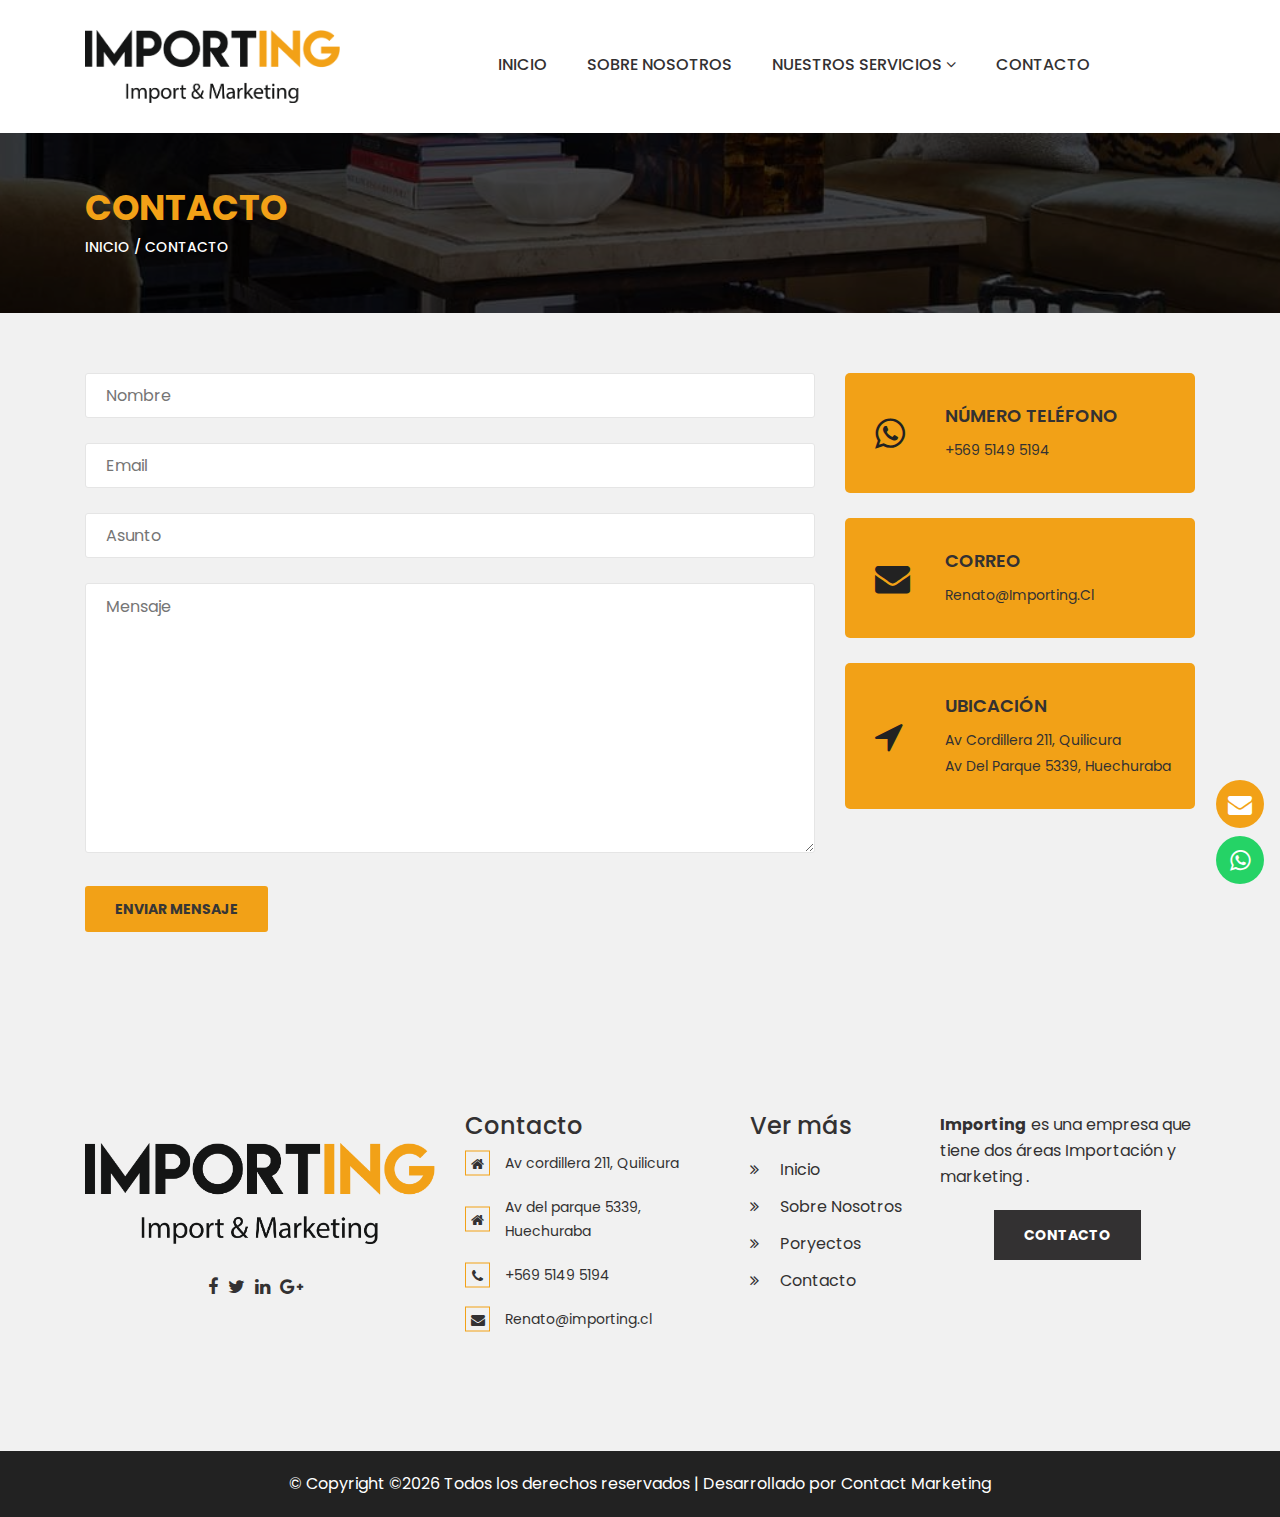
==== commit 90f5a57b: "change import for importacion" ====
--- a/contacto.html
+++ b/contacto.html
@@ -52,7 +52,13 @@
                         <ul id="navigation">
                             <li><a href="index.html">Inicio</a></li>
                             <li><a href="sobre-nosotros.html">Sobre Nosotros</a></li>
-                            <li><a href="proyectos.html">Proyectos</a></li>
+                            <li><a href="javascript:void(0);">Nuestros Servicios <i class="fa fa-angle-down"></i></a>
+                                <ul>
+                                    <li><a href="importing.html">Import</a></li>
+                                    <li><a href="marketing.html">Marketing</a></li>
+                                   
+                                </ul>    
+                            </li>                      
                             <li><a href="contacto.html">Contacto</a></li>
                         </ul>
                     </div>
